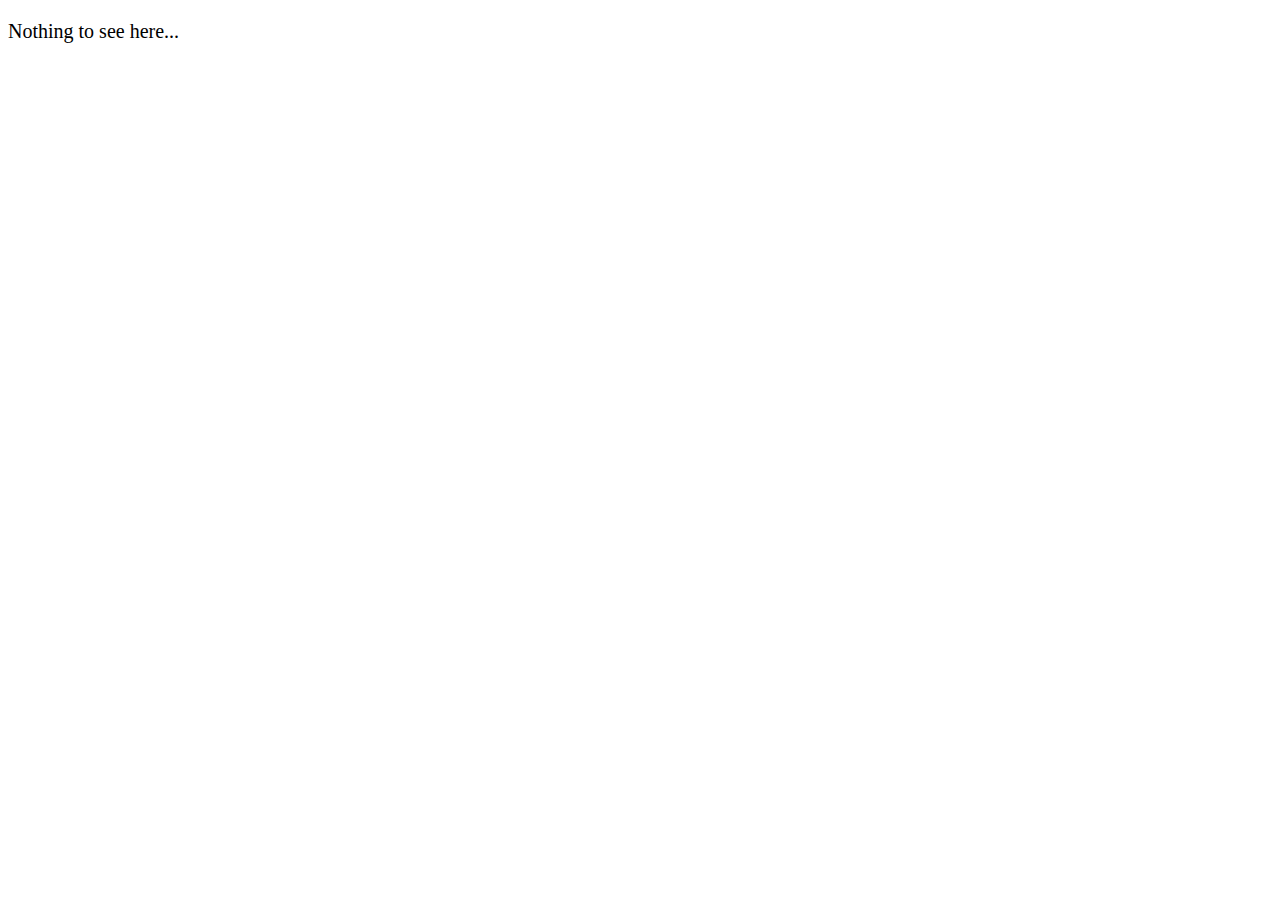
==== index.html @ adeacce1 "Extracted and upload your files yes yes" ====
<!DOCTYPE html>
<html lang="en">
<head>
  <meta charset="UTF-8">
  <meta http-equiv="X-UA-Compatible" content="IE=Edge">
  <meta name="viewport" content="width=device-width, initial-scale=1">

  <title>HTML</title>
  
  <!-- HTML -->
  

  <!-- Custom Styles -->
  <link rel="stylesheet" href="style.css">
</head>

<body>
  <p>Nothing to see here...</p>
  <!-- Project -->
  <script src="main.js"></script>
</body>
</html>
---- style.css ----
body {
    font-size: 15pt;
}
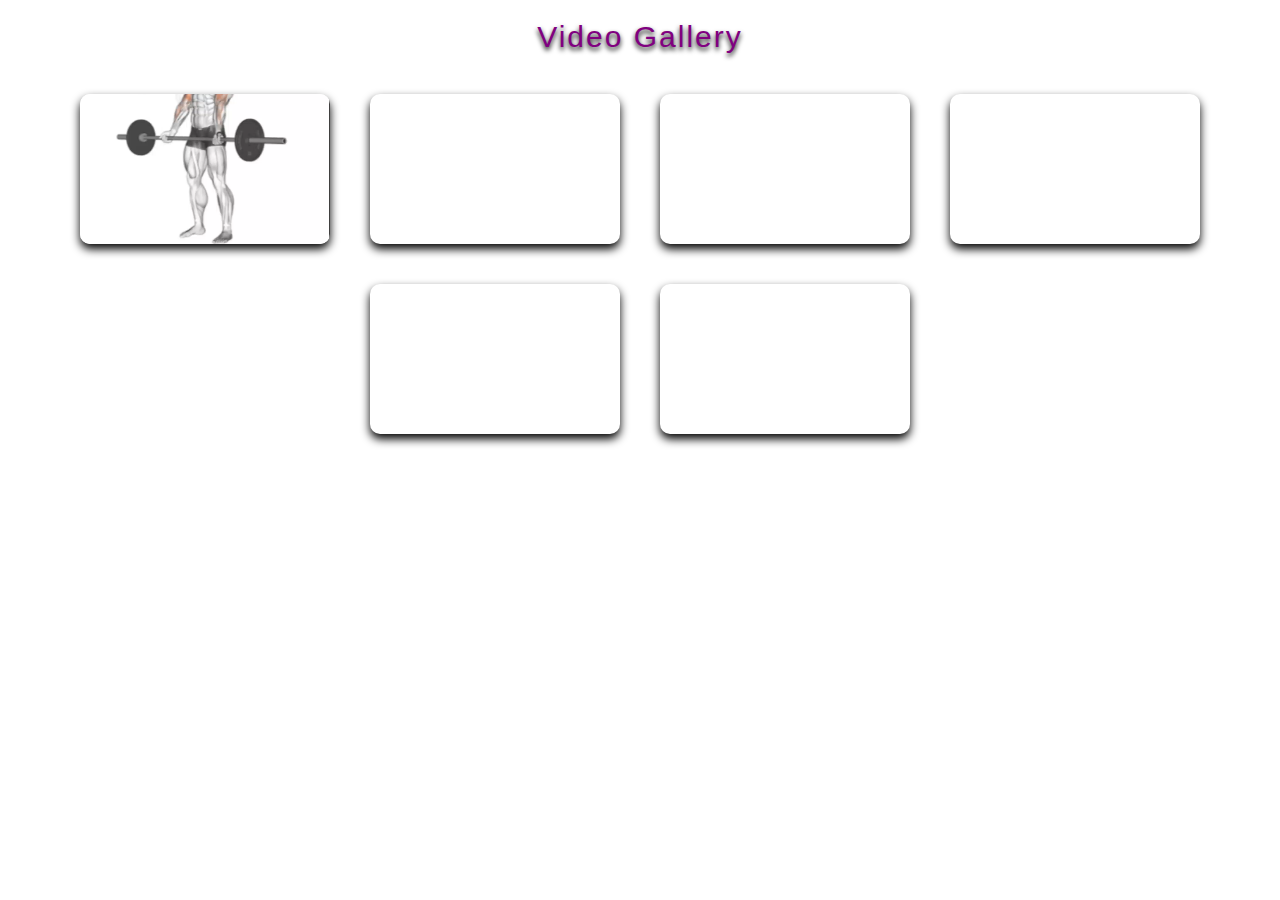
==== commit 094c393a: "Rename Gallery.html to index.html" ====
--- a/index.html
+++ b/index.html
@@ -4,19 +4,41 @@
   <meta charset="UTF-8">
   <meta http-equiv="X-UA-Compatible" content="IE=Edge">
   <meta name="viewport" content="width=device-width, initial-scale=1">
+  <link rel="stylesheet" href="Gallery.css">
 
   <title>HTML</title>
+</head>
+<body>
+  <div class="container">
+    
+  <div class="heading">Video Gallery</div>
   
-  <!-- HTML -->
-  
-
-  <!-- Custom Styles -->
-  <link rel="stylesheet" href="style.css">
-</head>
-
-<body>
-  <p>Nothing to see here...</p>
-  <!-- Project -->
-  <script src="main.js"></script>
+  <div class="video-container">
+    
+ <div class="video">
+   <video  src="/BarbellCurl.mp4" muted></video>
+ </div>
+ 
+  <div class="video">
+   <video src="" muted></video>
+ </div>
+ 
+  <div class="video">
+   <video src="" muted></video>
+ </div>
+ 
+  <div class="video">
+   <video src="" muted></video>
+ </div>
+ 
+  <div class="video">
+   <video src="" muted></video>
+ </div>
+ 
+  <div class="video">
+   <video src="" muted></video>
+ </div>
+ 
+ <script src="Gallery.js"></script>
 </body>
-</html>+</html>
--- a/Gallery.css
+++ b/Gallery.css
@@ -0,0 +1,68 @@
+:root{
+  --purple: purple;
+}
+
+
+* {
+    margin: 0;
+    padding: 0;
+    box-sizing: border-box;
+}
+html{
+  font-size: 62.5%;
+}
+
+.container .heading{
+  font-size: 3rem;
+  margin: 2rem 0;
+  text-transform: capitalize;
+  color: var(--purple);
+  font-family: Verdana, Geneva, Tahoma, sans-serif;
+  letter-spacing: .2rem;
+  text-align: center;
+  text-shadow: 0 .3rem .5rem black;
+}
+
+.video-container{
+  display: flex;
+  justify-content: center;
+  flex-wrap: wrap;
+}
+
+.video-container .video{
+  height: 15rem;
+  width: 25rem;
+  margin: 2rem;
+  box-shadow: 0 .5rem 1rem black;
+  overflow: hidden;
+  border-radius: 1rem;
+}
+
+.video-container .video video{
+  height: 100%;
+  width: 100%;
+  object-fit: cover;
+  outline: none;
+  border: none;
+  cursor: pointer;
+}
+
+.video-container .video video:hover{
+  transition: .2s linear;
+  transform: scale(1.3);
+}
+
+.video-container .video .active{
+  position: fixed;
+  top: 15%; left: 10%;
+  transform: translate(-50% -50%);
+  height: auto;
+  width: 80%;
+  box-shadow: 0 0 0 100vh black;
+  z-index: 1;
+}
+
+.video-container .video .active:hover{
+  transition:none;
+  transform: translate(-50% -50%) scale(1);
+}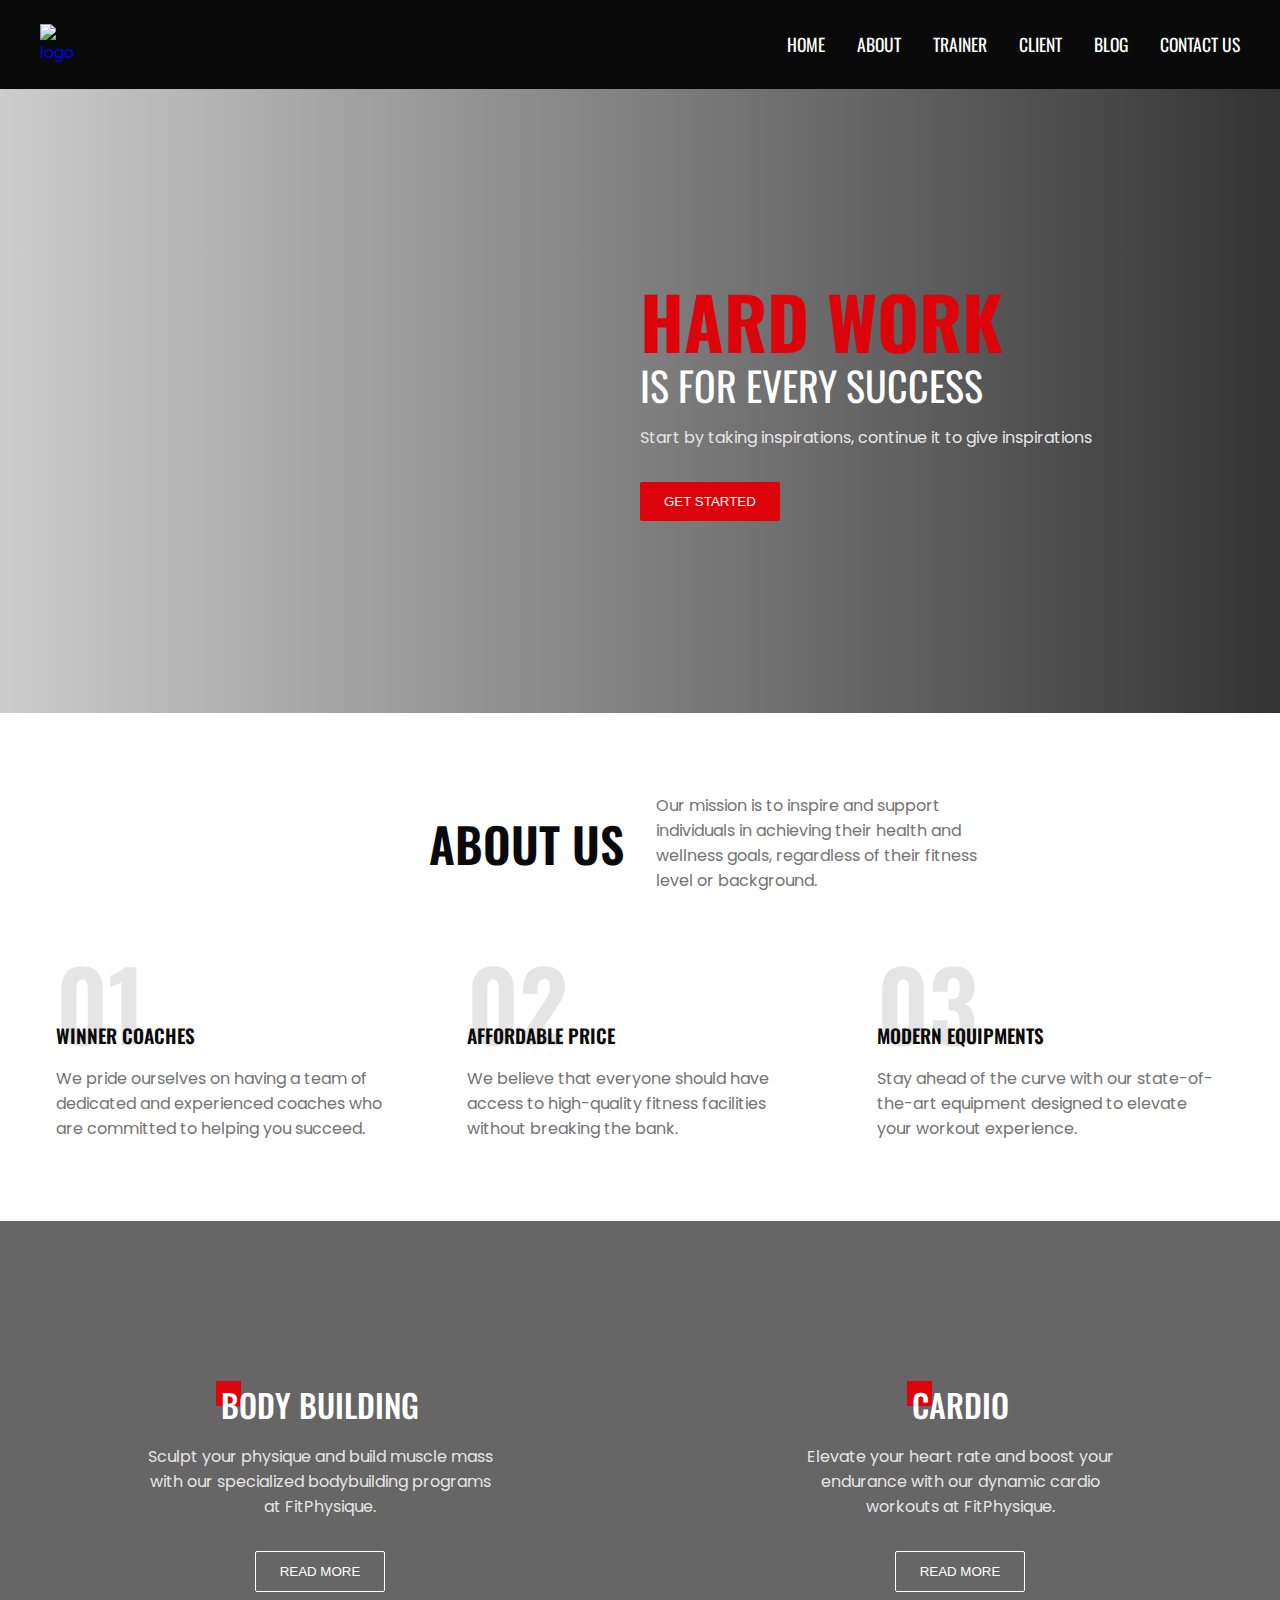
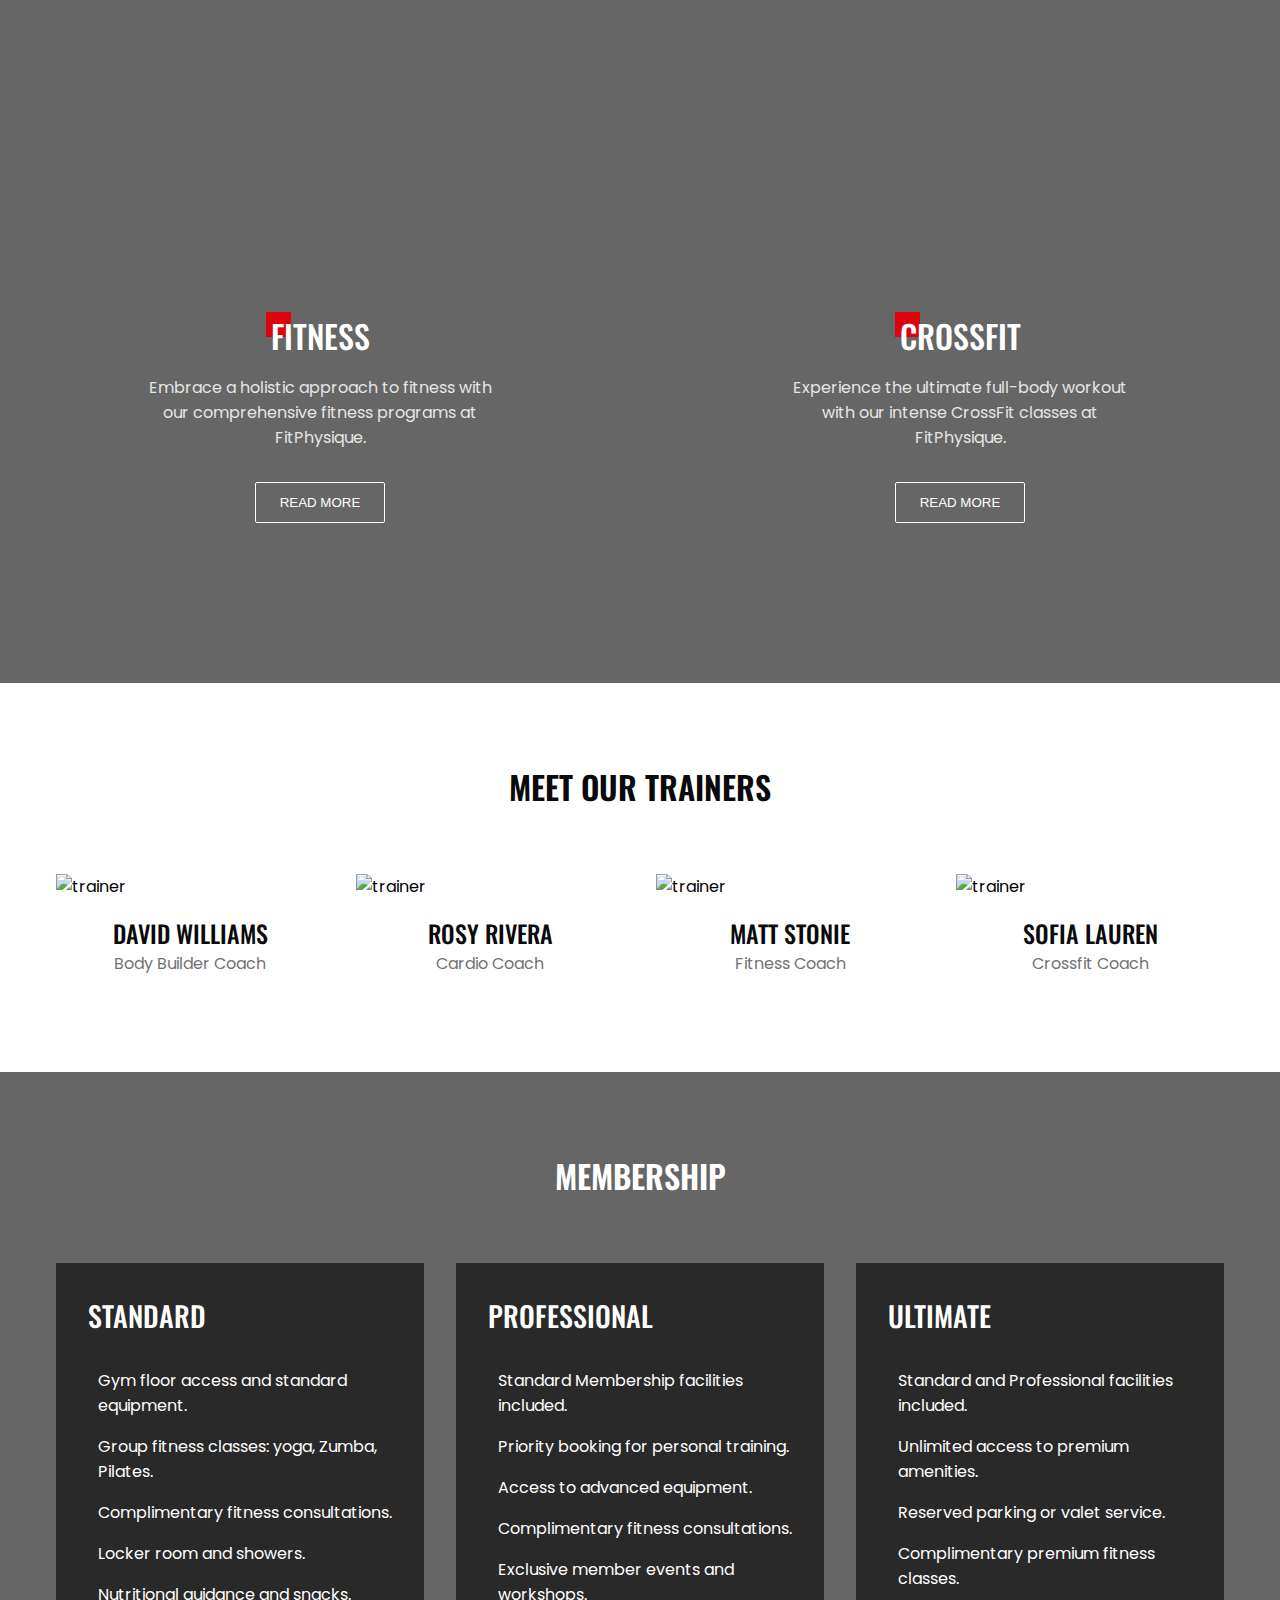
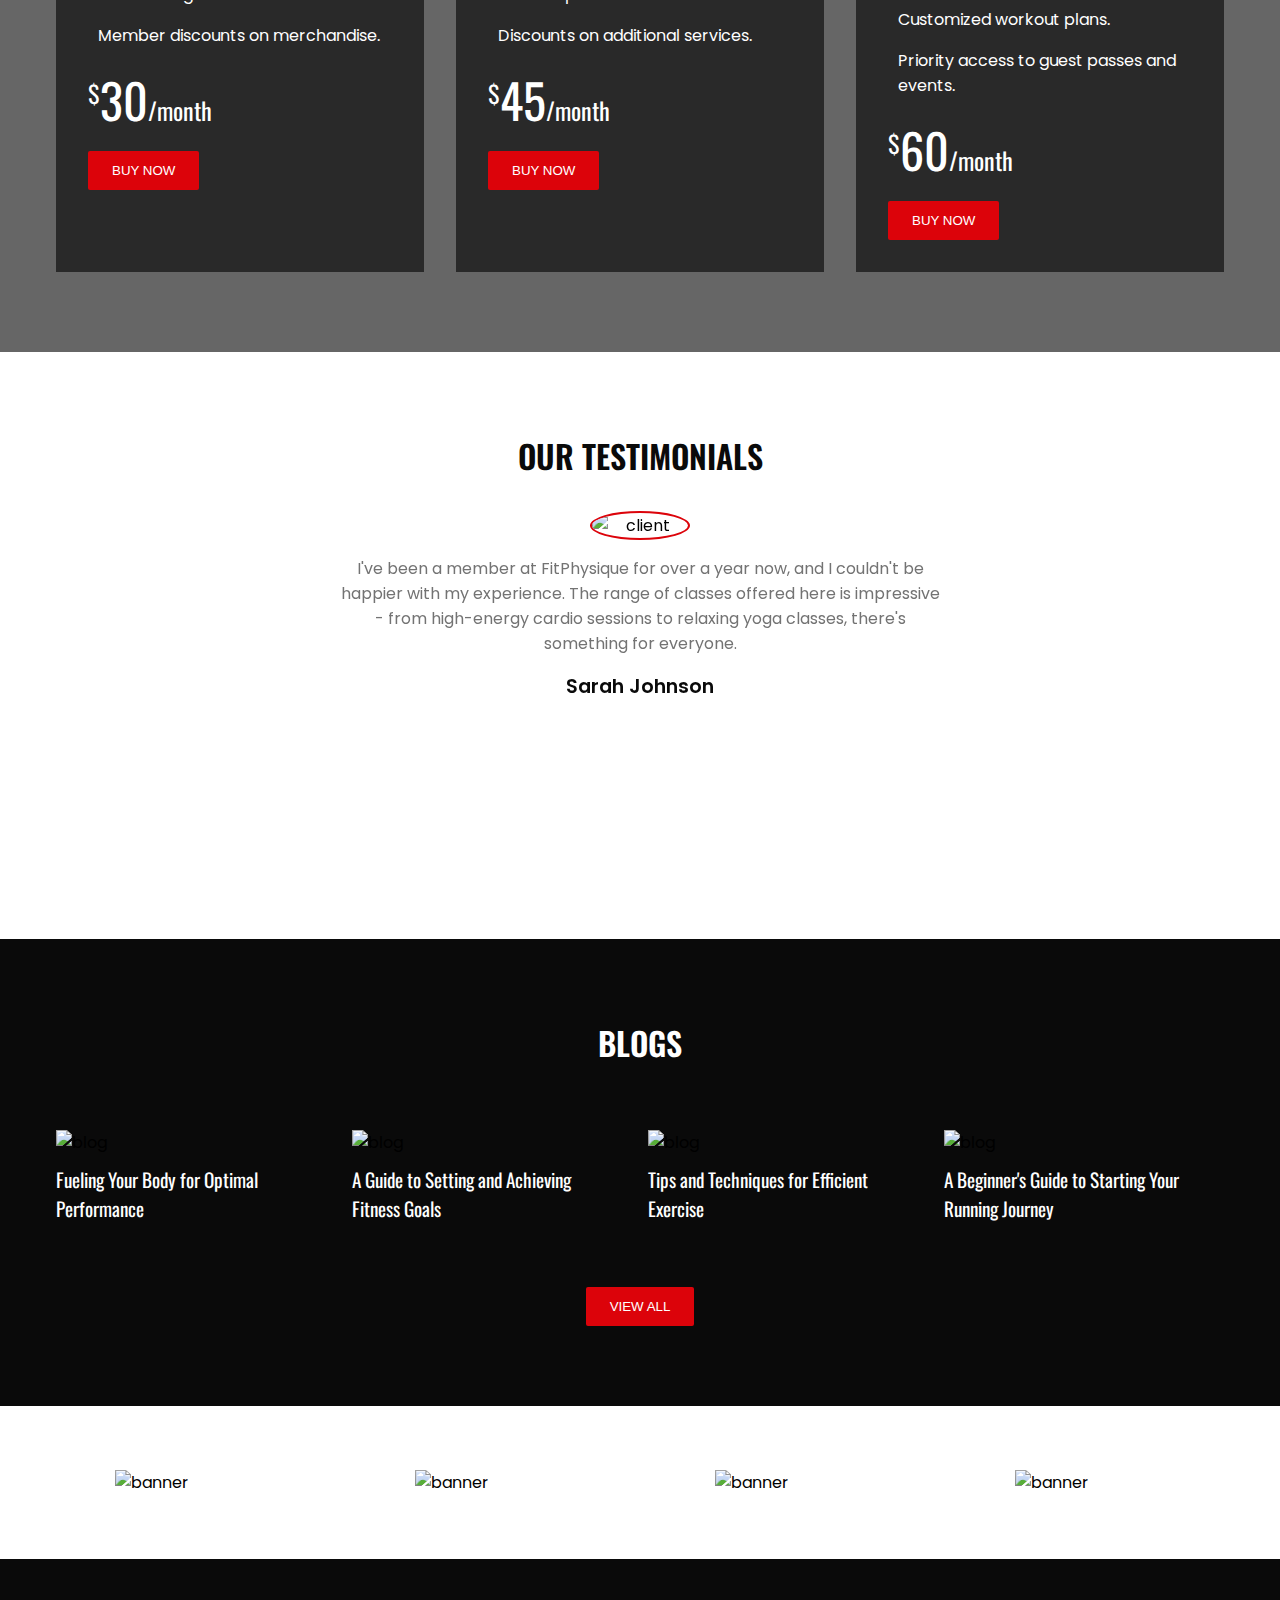
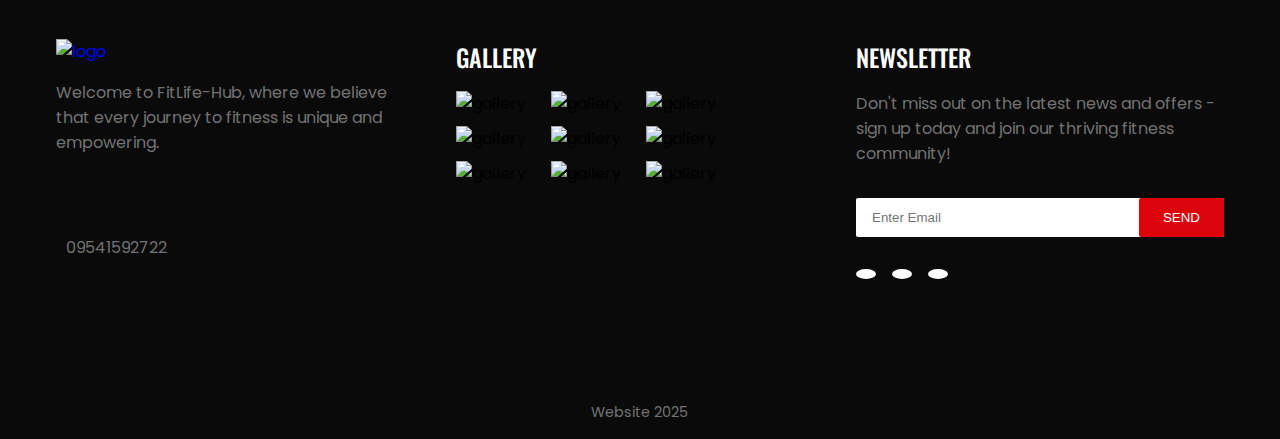
==== commit 6277a949: "Update and rename Website.html to index.html" ====
--- a/index.html
+++ b/index.html
@@ -1,44 +1,433 @@
-<!DOCTYPE html>
-<html lang="en">
-<head>
-  <meta charset="UTF-8">
-  <meta http-equiv="X-UA-Compatible" content="IE=Edge">
-  <meta name="viewport" content="width=device-width, initial-scale=1">
-  <link rel="stylesheet" href="Gallery.css">
-
-  <title>HTML</title>
-</head>
-<body>
-  <div class="container">
-    
-  <div class="heading">Video Gallery</div>
-  
-  <div class="video-container">
-    
- <div class="video">
-   <video  src="/BarbellCurl.mp4" muted></video>
- </div>
- 
-  <div class="video">
-   <video src="" muted></video>
- </div>
- 
-  <div class="video">
-   <video src="" muted></video>
- </div>
- 
-  <div class="video">
-   <video src="" muted></video>
- </div>
- 
-  <div class="video">
-   <video src="" muted></video>
- </div>
- 
-  <div class="video">
-   <video src="" muted></video>
- </div>
- 
- <script src="Gallery.js"></script>
-</body>
-</html>
+<!DOCTYPE html>
+
+<html lang="en">
+
+  <head>
+    <meta charset="UTF-8" />
+    <meta name="viewport" content="width=device-width, initial-scale=1.0" />
+    <link
+      href="Website.css"
+      rel="stylesheet"
+    />
+    <link
+      rel="stylesheet"
+      href="https://cdn.jsdelivr.net/npm/swiper@11/swiper-bundle.min.css"
+    />
+    <link rel="stylesheet" href="styles.css" />
+    <title>FitLife-Hub</title>
+  </head>
+  <body>
+    <nav>
+      <div class="nav__bar">
+        <div class="nav__header">
+          <div class="nav__logo">
+            <a href="#"><img src="assets/logo.png" alt="logo" /></a>
+          </div>
+          <div class="nav__menu__btn" id="menu-btn">
+            <i class="ri-menu-line"></i>
+          </div>
+        </div>
+        <ul class="nav__links" id="nav-links">
+          <li><a href="#home">HOME</a></li>
+          <li><a href="#about">ABOUT</a></li>
+          <li><a href="#trainer">TRAINER</a></li>
+          <li><a href="#client">CLIENT</a></li>
+          <li><a href="#blog">BLOG</a></li>
+          <li><a href="#contact">CONTACT US</a></li>
+        </ul>
+      </div>
+    </nav>
+
+    <header class="header" id="header">
+      <div class="section__container header__container">
+        <div class="header__content">
+          <h1>HARD WORK</h1>
+          <h2>IS FOR EVERY SUCCESS</h2>
+          <p>Start by taking inspirations, continue it to give inspirations</p>
+          <div class="header__btn">
+            <button class="btn btn__primary">GET STARTED</button>
+          </div>
+        </div>
+      </div>
+    </header>
+
+    <section class="section__container about__container" id="about">
+      <div class="about__header">
+        <h2 class="section__header">ABOUT US</h2>
+        <p class="section__description">
+          Our mission is to inspire and support individuals in achieving their
+          health and wellness goals, regardless of their fitness level or
+          background.
+        </p>
+      </div>
+      <div class="about__grid">
+        <div class="about__card">
+          <h4>WINNER COACHES</h4>
+          <p>
+            We pride ourselves on having a team of dedicated and experienced
+            coaches who are committed to helping you succeed.
+          </p>
+        </div>
+        <div class="about__card">
+          <h4>AFFORDABLE PRICE</h4>
+          <p>
+            We believe that everyone should have access to high-quality fitness
+            facilities without breaking the bank.
+          </p>
+        </div>
+        <div class="about__card">
+          <h4>MODERN EQUIPMENTS</h4>
+          <p>
+            Stay ahead of the curve with our state-of-the-art equipment designed
+            to elevate your workout experience.
+          </p>
+        </div>
+      </div>
+    </section>
+
+    <section class="session">
+      <div class="session__card">
+        <h4>BODY BUILDING</h4>
+        <p>
+          Sculpt your physique and build muscle mass with our specialized
+          bodybuilding programs at FitPhysique.
+        </p>
+        <button class="btn btn__secondary">
+          READ MORE <i class="ri-arrow-right-line"></i>
+        </button>
+      </div>
+      <div class="session__card">
+        <h4>CARDIO</h4>
+        <p>
+          Elevate your heart rate and boost your endurance with our dynamic
+          cardio workouts at FitPhysique.
+        </p>
+        <button class="btn btn__secondary">
+          READ MORE <i class="ri-arrow-right-line"></i>
+        </button>
+      </div>
+      <div class="session__card">
+        <h4>FITNESS</h4>
+        <p>
+          Embrace a holistic approach to fitness with our comprehensive fitness
+          programs at FitPhysique.
+        </p>
+        <button class="btn btn__secondary">
+          READ MORE <i class="ri-arrow-right-line"></i>
+        </button>
+      </div>
+      <div class="session__card">
+        <h4>CROSSFIT</h4>
+        <p>
+          Experience the ultimate full-body workout with our intense CrossFit
+          classes at FitPhysique.
+        </p>
+        <button class="btn btn__secondary">
+          READ MORE <i class="ri-arrow-right-line"></i>
+        </button>
+      </div>
+    </section>
+
+    <section class="section__container trainer__container" id="trainer">
+      <h2 class="section__header">MEET OUR TRAINERS</h2>
+      <div class="trainer__grid">
+        <div class="trainer__card">
+          <img src="assets/trainer-1.jpg" alt="trainer" />
+          <h4>DAVID WILLIAMS</h4>
+          <p>Body Builder Coach</p>
+          <div class="trainer__socials">
+            <a href="#"><i class="ri-facebook-fill"></i></a>
+            <a href="#"><i class="ri-twitter-fill"></i></a>
+            <a href="#"><i class="ri-youtube-fill"></i></a>
+          </div>
+        </div>
+        <div class="trainer__card">
+          <img src="assets/trainer-2.jpg" alt="trainer" />
+          <h4>ROSY RIVERA</h4>
+          <p>Cardio Coach</p>
+          <div class="trainer__socials">
+            <a href="#"><i class="ri-facebook-fill"></i></a>
+            <a href="#"><i class="ri-twitter-fill"></i></a>
+            <a href="#"><i class="ri-youtube-fill"></i></a>
+          </div>
+        </div>
+        <div class="trainer__card">
+          <img src="assets/trainer-3.jpg" alt="trainer" />
+          <h4>MATT STONIE</h4>
+          <p>Fitness Coach</p>
+          <div class="trainer__socials">
+            <a href="#"><i class="ri-facebook-fill"></i></a>
+            <a href="#"><i class="ri-twitter-fill"></i></a>
+            <a href="#"><i class="ri-youtube-fill"></i></a>
+          </div>
+        </div>
+        <div class="trainer__card">
+          <img src="assets/trainer-4.jpg" alt="trainer" />
+          <h4>SOFIA LAUREN</h4>
+          <p>Crossfit Coach</p>
+          <div class="trainer__socials">
+            <a href="#"><i class="ri-facebook-fill"></i></a>
+            <a href="#"><i class="ri-twitter-fill"></i></a>
+            <a href="#"><i class="ri-youtube-fill"></i></a>
+          </div>
+        </div>
+      </div>
+    </section>
+
+    <section class="membership">
+      <div class="section__container membership__container">
+        <h2 class="section__header">MEMBERSHIP</h2>
+        <div class="membership__grid">
+          <div class="membership__card">
+            <h4>STANDARD</h4>
+            <ul>
+              <li>
+                <span><i class="ri-check-line"></i></span>
+                Gym floor access and standard equipment.
+              </li>
+              <li>
+                <span><i class="ri-check-line"></i></span>
+                Group fitness classes: yoga, Zumba, Pilates.
+              </li>
+              <li>
+                <span><i class="ri-check-line"></i></span>
+                Complimentary fitness consultations.
+              </li>
+              <li>
+                <span><i class="ri-check-line"></i></span>
+                Locker room and showers.
+              </li>
+              <li>
+                <span><i class="ri-check-line"></i></span>
+                Nutritional guidance and snacks.
+              </li>
+              <li>
+                <span><i class="ri-check-line"></i></span>
+                Member discounts on merchandise.
+              </li>
+            </ul>
+            <h3><sup>$</sup>30<span>/month</span></h3>
+            <button class="btn btn__primary">BUY NOW</button>
+          </div>
+          <div class="membership__card">
+            <h4>PROFESSIONAL</h4>
+            <ul>
+              <li>
+                <span><i class="ri-check-line"></i></span>
+                Standard Membership facilities included.
+              </li>
+              <li>
+                <span><i class="ri-check-line"></i></span>
+                Priority booking for personal training.
+              </li>
+              <li>
+                <span><i class="ri-check-line"></i></span>
+                Access to advanced equipment.
+              </li>
+              <li>
+                <span><i class="ri-check-line"></i></span>
+                Complimentary fitness consultations.
+              </li>
+              <li>
+                <span><i class="ri-check-line"></i></span>
+                Exclusive member events and workshops.
+              </li>
+              <li>
+                <span><i class="ri-check-line"></i></span>
+                Discounts on additional services.
+              </li>
+            </ul>
+            <h3><sup>$</sup>45<span>/month</span></h3>
+            <button class="btn btn__primary">BUY NOW</button>
+          </div>
+          <div class="membership__card">
+            <h4>ULTIMATE</h4>
+            <ul>
+              <li>
+                <span><i class="ri-check-line"></i></span>
+                Standard and Professional facilities included.
+              </li>
+              <li>
+                <span><i class="ri-check-line"></i></span>
+                Unlimited access to premium amenities.
+              </li>
+              <li>
+                <span><i class="ri-check-line"></i></span>
+                Reserved parking or valet service.
+              </li>
+              <li>
+                <span><i class="ri-check-line"></i></span>
+                Complimentary premium fitness classes.
+              </li>
+              <li>
+                <span><i class="ri-check-line"></i></span>
+                Customized workout plans.
+              </li>
+              <li>
+                <span><i class="ri-check-line"></i></span>
+                Priority access to guest passes and events.
+              </li>
+            </ul>
+            <h3><sup>$</sup>60<span>/month</span></h3>
+            <button class="btn btn__primary">BUY NOW</button>
+          </div>
+        </div>
+      </div>
+    </section>
+    <section class="section__container client__container" id="client">
+      <h2 class="section__header">OUR TESTIMONIALS</h2>
+      <!-- Slider main container -->
+      <div class="swiper">
+        <!-- Additional required wrapper -->
+        <div class="swiper-wrapper">
+          <!-- Slides -->
+          <div class="swiper-slide">
+            <div class="client__card">
+              <img src="assets/client-1.jpg" alt="client" />
+              <div><i class="ri-double-quotes-r"></i></div>
+              <p>
+                I've been a member at FitPhysique for over a year now, and I
+                couldn't be happier with my experience. The range of classes
+                offered here is impressive - from high-energy cardio sessions to
+                relaxing yoga classes, there's something for everyone.
+              </p>
+              <h4>Sarah Johnson</h4>
+            </div>
+          </div>
+          <div class="swiper-slide">
+            <div class="client__card">
+              <img src="assets/client-2.jpg" alt="client" />
+              <div><i class="ri-double-quotes-r"></i></div>
+              <p>
+                The classes are always well-planned and engaging, and the
+                instructors do an excellent job of keeping us motivated
+                throughout. I'm so grateful to have found such a supportive and
+                inclusive gym.
+              </p>
+              <h4>Michael Wong</h4>
+            </div>
+          </div>
+          <div class="swiper-slide">
+            <div class="client__card">
+              <img src="/marco.jpeg" alt="client" />
+              <div><i class="ri-double-quotes-r"></i></div>
+              <p>
+                I've tried many gyms coaching in the past, but none of them compare to
+                Fitlife-Hub. From the moment I search this website, I felt
+                welcomed and supported by fellow members alike.
+              </p>
+              <h4>Marco Luis</h4>
+            </div>
+          </div>
+        </div>
+        <!-- If we need pagination -->
+        <div class="swiper-pagination"></div>
+      </div>
+    </section>
+
+    <section class="blog" id="blog">
+      <div class="section__container blog__container">
+        <h2 class="section__header">BLOGS</h2>
+        <div class="blog__grid">
+          <div class="blog__card">
+            <img src="assets/blog-1.jpg" alt="blog" />
+            <h4>Fueling Your Body for Optimal Performance</h4>
+          </div>
+          <div class="blog__card">
+            <img src="assets/blog-2.jpg" alt="blog" />
+            <h4>A Guide to Setting and Achieving Fitness Goals</h4>
+          </div>
+          <div class="blog__card">
+            <img src="assets/blog-3.jpg" alt="blog" />
+            <h4>Tips and Techniques for Efficient Exercise</h4>
+          </div>
+          <div class="blog__card">
+            <img src="assets/blog-4.jpg" alt="blog" />
+            <h4>A Beginner's Guide to Starting Your Running Journey</h4>
+          </div>
+        </div>
+        <div class="blog__btn">
+          <button class="btn btn__primary">VIEW ALL</button>
+        </div>
+      </div>
+    </section>
+
+    <section class="section__container logo__banner">
+      <img src="assets/banner-1.png" alt="banner" />
+      <img src="assets/banner-2.png" alt="banner" />
+      <img src="assets/banner-3.png" alt="banner" />
+      <img src="assets/banner-4.png" alt="banner" />
+    </section>
+
+    <footer class="footer" id="contact">
+      <div class="section__container footer__container">
+        <div class="footer__col">
+          <div class="footer__logo">
+            <a href="#"><img src="assets/logo.png" alt="logo" /></a>
+          </div>
+          <p>
+            Welcome to FitLife-Hub, where we believe that every journey to
+            fitness is unique and empowering.
+          </p>
+          <ul class="footer__links">
+            <li>
+              <a href="#">
+                <span><i class="ri-map-pin-2-fill"></i></span>
+                <br />
+              </a>
+            </li>
+            <li>
+              <a href="#">
+                <span><i class="ri-phone-fill"></i></span>
+                09541592722
+              </a>
+            </li>
+            <li>
+              <a href="#">
+                <span><i class="ri-mail-fill"></i></span>
+                
+              </a>
+            </li>
+          </ul>
+        </div>
+        <div class="footer__col">
+          <h4>GALLERY</h4>
+          <div class="gallery__grid">
+            <img src="assets/gallery-1.jpg" alt="gallery" />
+            <img src="assets/gallery-2.jpg" alt="gallery" />
+            <img src="assets/gallery-3.jpg" alt="gallery" />
+            <img src="assets/gallery-4.jpg" alt="gallery" />
+            <img src="assets/gallery-5.jpg" alt="gallery" />
+            <img src="assets/gallery-6.jpg" alt="gallery" />
+            <img src="assets/gallery-7.jpg" alt="gallery" />
+            <img src="assets/gallery-8.jpg" alt="gallery" />
+            <img src="assets/gallery-9.jpg" alt="gallery" />
+          </div>
+        </div>
+        <div class="footer__col">
+          <h4>NEWSLETTER</h4>
+          <p>
+            Don't miss out on the latest news and offers - sign up today and
+            join our thriving fitness community!
+          </p>
+          <form action="/">
+            <input type="text" placeholder="Enter Email" />
+            <button class="btn btn__primary">SEND</button>
+          </form>
+          <div class="footer__socials">
+            <a href="#"><i class="ri-facebook-fill"></i></a>
+            <a href="#"><i class="ri-twitter-fill"></i></a>
+            <a href="#"><i class="ri-youtube-fill"></i></a>
+          </div>
+        </div>
+      </div>
+      <div class="footer__bar">
+        Website 2025
+      </div>
+    </footer>
+
+    <script src="https://unpkg.com/scrollreveal"></script>
+    <script src="https://cdn.jsdelivr.net/npm/swiper@11/swiper-bundle.min.js"></script>
+    <script src="Website.js"></script>
+  </body>
+</html>
--- a/Website.css
+++ b/Website.css
@@ -0,0 +1,754 @@
+@import url("https://fonts.googleapis.com/css2?family=Oswald:wght@400;500;600;700&family=Poppins:wght@400;500;600;700&display=swap");
+
+
+
+:root {
+  --primary-color: #dc030a;
+  --primary-color-dark: rgb(135, 6, 12);
+  --text-dark: #0a0a0a;
+  --text-light: #737373;
+  --extra-light: #e5e5e5;
+  --white: #ffffff;
+  --max-width: 1200px;
+  --header-font: "Oswald", sans-serif;
+}
+
+* {
+  padding: 0;
+  margin: 0;
+  box-sizing: border-box;
+}
+
+.section__container {
+  max-width: var(--max-width);
+  margin: auto;
+  padding: 5rem 1rem;
+}
+
+.section__header {
+  font-size: 2rem;
+  font-weight: 600;
+  font-family: var(--header-font);
+  color: var(--text-dark);
+  text-align: center;
+}
+
+.section__description {
+  color: var(--text-light);
+}
+
+.btn {
+  padding: 0.75rem 1.5rem;
+  outline: none;
+  border: none;
+  color: var(--white);
+  border-radius: 2px;
+  transition: 0.3s;
+  cursor: pointer;
+}
+
+.btn__primary {
+  background-color: var(--primary-color);
+}
+
+.btn__primary:hover {
+  background-color: var(--primary-color-dark);
+}
+
+.btn__secondary {
+  background-color: transparent;
+  border: 1px solid var(--white);
+}
+
+.btn__secondary:hover {
+  background-color: var(--primary-color);
+  border-color: var(--primary-color);
+}
+
+img {
+  display: flex;
+  width: 100%;
+}
+
+a {
+  text-decoration: none;
+  transition: 0.3s;
+}
+
+html,
+body {
+  scroll-behavior: smooth;
+}
+
+body {
+  font-family: "Poppins", sans-serif;
+}
+
+nav {
+  background-color: var(--text-dark);
+  position: fixed;
+  width: 100%;
+  z-index: 9;
+}
+
+.nav__bar {
+  width: 100%;
+  max-width: var(--max-width);
+  margin-inline: auto;
+}
+
+.nav__header {
+  padding: 1rem;
+  display: flex;
+  align-items: center;
+  justify-content: space-between;
+  background-color: var(--text-dark);
+}
+
+.nav__logo img {
+  max-width: 90px;
+}
+
+.nav__menu__btn {
+  font-size: 1.5rem;
+  color: var(--white);
+  cursor: pointer;
+}
+
+.nav__links {
+  position: absolute;
+  top: 68px;
+  left: 0;
+  width: 100%;
+  padding: 2rem;
+  list-style: none;
+  display: flex;
+  align-items: center;
+  justify-content: center;
+  flex-direction: column;
+  gap: 2rem;
+  background-color: var(--text-dark);
+  transition: 0.5s;
+  z-index: -1;
+  transform: translateY(-100%);
+}
+
+.nav__links.open {
+  transform: translateY(0);
+}
+
+.nav__links a {
+  font-size: 1.1rem;
+  font-family: var(--header-font);
+  white-space: nowrap;
+  color: var(--white);
+  transition: 0.3s;
+}
+
+.nav__links a:hover {
+  color: var(--primary-color);
+}
+
+.header {
+  background-image: linear-gradient(
+      to right,
+      rgba(0, 0, 0, 0.2),
+      rgba(0, 0, 0, 0.8)
+    ),
+    url("assets/header.jpg");
+  background-size: cover;
+  background-position: center center;
+  background-repeat: no-repeat;
+}
+
+.header__container {
+  padding-block: 10rem;
+  display: grid;
+}
+
+.header__content h1 {
+  font-size: 4.5rem;
+  font-weight: 700;
+  font-family: var(--header-font);
+  line-height: 5rem;
+  color: var(--primary-color);
+}
+
+.header__content h2 {
+  margin-bottom: 1rem;
+  font-size: 2.5rem;
+  font-weight: 400;
+  font-family: var(--header-font);
+  line-height: 3rem;
+  color: var(--white);
+}
+
+.header__content p {
+  margin-bottom: 2rem;
+  color: var(--extra-light);
+}
+
+.about__header {
+  text-align: center;
+  display: grid;
+  gap: 1rem;
+}
+
+.about__header .section__header {
+  font-size: 3rem;
+}
+
+.about__header .section__description {
+  max-width: 350px;
+  margin-inline: auto;
+}
+
+.about__grid {
+  margin-top: 4rem;
+  display: grid;
+  gap: 4rem;
+}
+
+.about__card h4 {
+  position: relative;
+  isolation: isolate;
+  margin-bottom: 1rem;
+  padding-top: 4rem;
+  font-size: 1.2rem;
+  font-weight: 600;
+  font-family: var(--header-font);
+  color: var(--text-dark);
+}
+
+.about__card h4::before {
+  position: absolute;
+  bottom: 0;
+  left: 0;
+  font-size: 6rem;
+  line-height: 6rem;
+  color: var(--text-dark);
+  opacity: 0.1;
+  z-index: -1;
+}
+
+.about__card:nth-child(1) h4::before {
+  content: "01";
+}
+
+.about__card:nth-child(2) h4::before {
+  content: "02";
+}
+
+.about__card:nth-child(3) h4::before {
+  content: "03";
+}
+
+.about__card p {
+  color: var(--text-light);
+}
+
+.session {
+  display: grid;
+}
+
+.session__card {
+  padding: 5rem 2rem;
+  text-align: center;
+  background-size: cover;
+  background-position: center center;
+  background-repeat: no-repeat;
+}
+
+.session__card:nth-child(1) {
+  background-image: linear-gradient(rgba(0, 0, 0, 0.6), rgba(0, 0, 0, 0.6)),
+    url("assets/session-1.jpg");
+}
+
+.session__card:nth-child(2) {
+  background-image: linear-gradient(rgba(0, 0, 0, 0.6), rgba(0, 0, 0, 0.6)),
+    url("assets/session-2.jpg");
+}
+
+.session__card:nth-child(3) {
+  background-image: linear-gradient(rgba(0, 0, 0, 0.6), rgba(0, 0, 0, 0.6)),
+    url("assets/session-3.jpg");
+}
+
+.session__card:nth-child(4) {
+  background-image: linear-gradient(rgba(0, 0, 0, 0.6), rgba(0, 0, 0, 0.6)),
+    url("assets/session-4.jpg");
+}
+
+.session__card h4 {
+  position: relative;
+  isolation: isolate;
+  max-width: fit-content;
+  margin-inline: auto;
+  margin-bottom: 1rem;
+  font-size: 2rem;
+  font-weight: 500;
+  font-family: var(--header-font);
+  color: var(--white);
+}
+
+.session__card h4::before {
+  position: absolute;
+  content: "";
+  top: 0;
+  left: -5px;
+  height: 25px;
+  aspect-ratio: 1;
+  background-color: var(--primary-color);
+  z-index: -1;
+}
+
+.session__card p {
+  max-width: 350px;
+  margin-inline: auto;
+  margin-bottom: 2rem;
+  color: var(--extra-light);
+}
+
+.trainer__grid {
+  margin-top: 4rem;
+  display: grid;
+  gap: 1rem;
+}
+
+.trainer__card img {
+  margin-bottom: 1rem;
+}
+
+.trainer__card h4 {
+  font-size: 1.5rem;
+  font-weight: 500;
+  font-family: var(--header-font);
+  color: var(--text-dark);
+  text-align: center;
+}
+
+.trainer__card p {
+  margin-bottom: 1rem;
+  color: var(--text-light);
+  text-align: center;
+}
+
+.trainer__socials {
+  display: flex;
+  align-items: center;
+  justify-content: center;
+  gap: 1rem;
+}
+
+.trainer__socials a {
+  font-size: 1.25rem;
+  color: var(--text-light);
+}
+
+.trainer__socials a:hover {
+  color: var(--primary-color);
+}
+
+.membership {
+  background-image: linear-gradient(rgba(0, 0, 0, 0.6), rgba(0, 0, 0, 0.6)),
+    url("assets/membership.jpg");
+  background-size: cover;
+  background-position: center center;
+  background-repeat: no-repeat;
+}
+
+.membership__container .section__header {
+  color: var(--white);
+}
+
+.membership__grid {
+  margin-top: 4rem;
+  display: grid;
+  gap: 1rem;
+}
+
+.membership__card {
+  padding: 1rem;
+  background-color: rgba(0, 0, 0, 0.6);
+  transition: 0.3s;
+}
+
+.membership__card:hover {
+  background-color: var(--primary-color);
+}
+
+.membership__card h4 {
+  margin-bottom: 2rem;
+  font-size: 1.75rem;
+  font-weight: 500;
+  font-family: var(--header-font);
+  color: var(--white);
+}
+
+.membership__card ul {
+  margin-bottom: 1rem;
+  list-style: none;
+  display: grid;
+  gap: 1rem;
+}
+
+.membership__card li {
+  display: flex;
+  gap: 10px;
+  color: var(--white);
+}
+
+.membership__card li span {
+  font-size: 1.2rem;
+  font-weight: 600;
+  color: var(--primary-color);
+  transition: 0.3s;
+}
+
+.membership__card:hover li span {
+  color: var(--white);
+}
+
+.membership__card h3 {
+  margin-bottom: 1rem;
+  font-size: 3rem;
+  font-weight: 400;
+  font-family: var(--header-font);
+  color: var(--white);
+}
+
+.membership__card h3 :is(sup, span) {
+  font-size: 1.5rem;
+  font-weight: 400;
+}
+
+.membership__card:hover .btn {
+  background-color: var(--text-dark);
+}
+
+.swiper {
+  margin-top: 2rem;
+  padding-bottom: 3rem;
+  width: 100%;
+}
+
+.client__card {
+  max-width: 600px;
+  margin-inline: auto;
+  text-align: center;
+}
+
+.client__card img {
+  max-width: 100px;
+  margin-inline: auto;
+  margin-bottom: 1rem;
+  border: 2px solid var(--primary-color);
+  border-radius: 100%;
+}
+
+.client__card > div {
+  font-size: 2rem;
+  line-height: 2rem;
+  color: var(--text-light);
+  opacity: 0.5;
+}
+
+.client__card p {
+  margin-bottom: 1rem;
+  color: var(--text-light);
+}
+
+.client__card h4 {
+  font-size: 1.2rem;
+  font-weight: 600;
+  color: var(--text-dark);
+}
+
+.swiper-pagination-bullet {
+  height: 12px;
+  width: 12px;
+}
+
+.swiper-pagination-bullet-active {
+  background-color: var(--primary-color);
+}
+
+.blog {
+  background-color: var(--text-dark);
+}
+
+.blog__container .section__header {
+  color: var(--white);
+}
+
+.blog__grid {
+  margin-top: 4rem;
+  display: grid;
+  gap: 1rem;
+}
+
+.blog__card img {
+  margin-bottom: 10px;
+}
+
+.blog__card h4 {
+  max-width: calc(100% - 1rem);
+  font-size: 1.2rem;
+  font-weight: 400;
+  font-family: var(--header-font);
+  color: var(--white);
+  transition: 0.3s;
+}
+
+.blog__card:hover h4 {
+  color: var(--primary-color);
+}
+
+.blog__btn {
+  margin-top: 4rem;
+  text-align: center;
+}
+
+.logo__banner {
+  padding-block: 4rem;
+  display: grid;
+  grid-template-columns: repeat(2, 1fr);
+  gap: 2rem;
+}
+
+.logo__banner img {
+  max-width: 150px;
+  margin-inline: auto;
+}
+
+.footer {
+  background-color: var(--text-dark);
+}
+
+.footer__container {
+  display: grid;
+  gap: 4rem 2rem;
+}
+
+.footer__logo img {
+  margin-bottom: 1rem;
+  max-width: 120px;
+}
+
+.footer__col p {
+  margin-bottom: 2rem;
+  color: var(--text-light);
+}
+
+.footer__links {
+  list-style: none;
+  display: grid;
+  gap: 1rem;
+}
+
+.footer__links a {
+  color: var(--text-light);
+}
+
+.footer__links a:hover {
+  color: var(--white);
+}
+
+.footer__links a span {
+  margin-right: 10px;
+  font-size: 1.2rem;
+  color: var(--primary-color);
+}
+
+.footer__col h4 {
+  margin-bottom: 1rem;
+  font-size: 1.5rem;
+  font-weight: 500;
+  font-family: var(--header-font);
+  color: var(--white);
+}
+
+.gallery__grid {
+  max-width: 275px;
+  display: grid;
+  grid-template-columns: repeat(3, 1fr);
+  gap: 10px;
+}
+
+.footer__col form {
+  margin-bottom: 2rem;
+  width: 100%;
+  max-width: 400px;
+  display: flex;
+  align-items: center;
+  justify-content: center;
+  background-color: var(--white);
+  border-radius: 2px;
+}
+
+.footer__col input {
+  width: 100%;
+  padding-inline: 1rem;
+  outline: none;
+  border: none;
+  color: var(--text-dark);
+}
+
+.footer__socials {
+  display: flex;
+  align-items: center;
+  gap: 1rem;
+}
+
+.footer__socials a {
+  padding: 5px 10px;
+  font-size: 1.25rem;
+  color: var(--primary-color);
+  background-color: var(--white);
+  border-radius: 100%;
+}
+
+.footer__socials a:hover {
+  color: var(--white);
+  background-color: var(--primary-color);
+}
+
+.footer__bar {
+  padding: 1rem;
+  font-size: 0.9rem;
+  color: var(--text-light);
+  text-align: center;
+}
+
+@media (width > 540px) {
+  .about__grid {
+    grid-template-columns: repeat(2, 1fr);
+  }
+
+  .session__card {
+    padding: 7rem 2rem;
+  }
+
+  .trainer__grid {
+    grid-template-columns: repeat(2, 1fr);
+  }
+
+  .membership__grid {
+    grid-template-columns: repeat(2, 1fr);
+  }
+
+  .blog__grid {
+    grid-template-columns: repeat(2, 1fr);
+  }
+
+  .footer__container {
+    grid-template-columns: repeat(2, 1fr);
+  }
+}
+
+@media (width > 768px) {
+  nav {
+    position: static;
+    padding: 1.5rem 1rem;
+  }
+
+  .nav__bar {
+    display: flex;
+    align-items: center;
+    justify-content: space-between;
+    gap: 2rem;
+  }
+
+  .nav__header {
+    padding: 0;
+    background-color: transparent;
+  }
+
+  .nav__logo img {
+    max-width: 120px;
+  }
+
+  .nav__menu__btn {
+    display: none;
+  }
+
+  .nav__links {
+    position: static;
+    padding: 0;
+    flex-direction: row;
+    justify-content: flex-end;
+    background-color: transparent;
+    transform: none;
+    z-index: 1;
+  }
+
+  .header__container {
+    padding-block: 12rem;
+    grid-template-columns: repeat(2, 1fr);
+  }
+
+  .header__content {
+    grid-column: 2/3;
+  }
+
+  .about__header {
+    grid-template-columns: repeat(2, 1fr);
+    gap: 2rem;
+    align-items: center;
+  }
+
+  .about__header .section__header {
+    text-align: right;
+  }
+
+  .about__header .section__description {
+    text-align: left;
+    margin-inline-start: unset;
+  }
+
+  .about__grid {
+    grid-template-columns: repeat(3, 1fr);
+  }
+
+  .session {
+    grid-template-columns: repeat(2, 1fr);
+  }
+
+  .session__card {
+    padding: 10rem 2rem;
+  }
+
+  .trainer__grid {
+    grid-template-columns: repeat(4, 1fr);
+  }
+
+  .membership__grid {
+    grid-template-columns: repeat(3, 1fr);
+  }
+
+  .blog__grid {
+    grid-template-columns: repeat(4, 1fr);
+  }
+
+  .logo__banner {
+    grid-template-columns: repeat(4, 1fr);
+  }
+
+  .footer__container {
+    grid-template-columns: repeat(3, 1fr);
+  }
+}
+
+@media (width > 1024px) {
+  .trainer__grid {
+    gap: 2rem;
+  }
+
+  .membership__grid {
+    gap: 2rem;
+  }
+
+  .membership__card {
+    padding: 2rem;
+  }
+}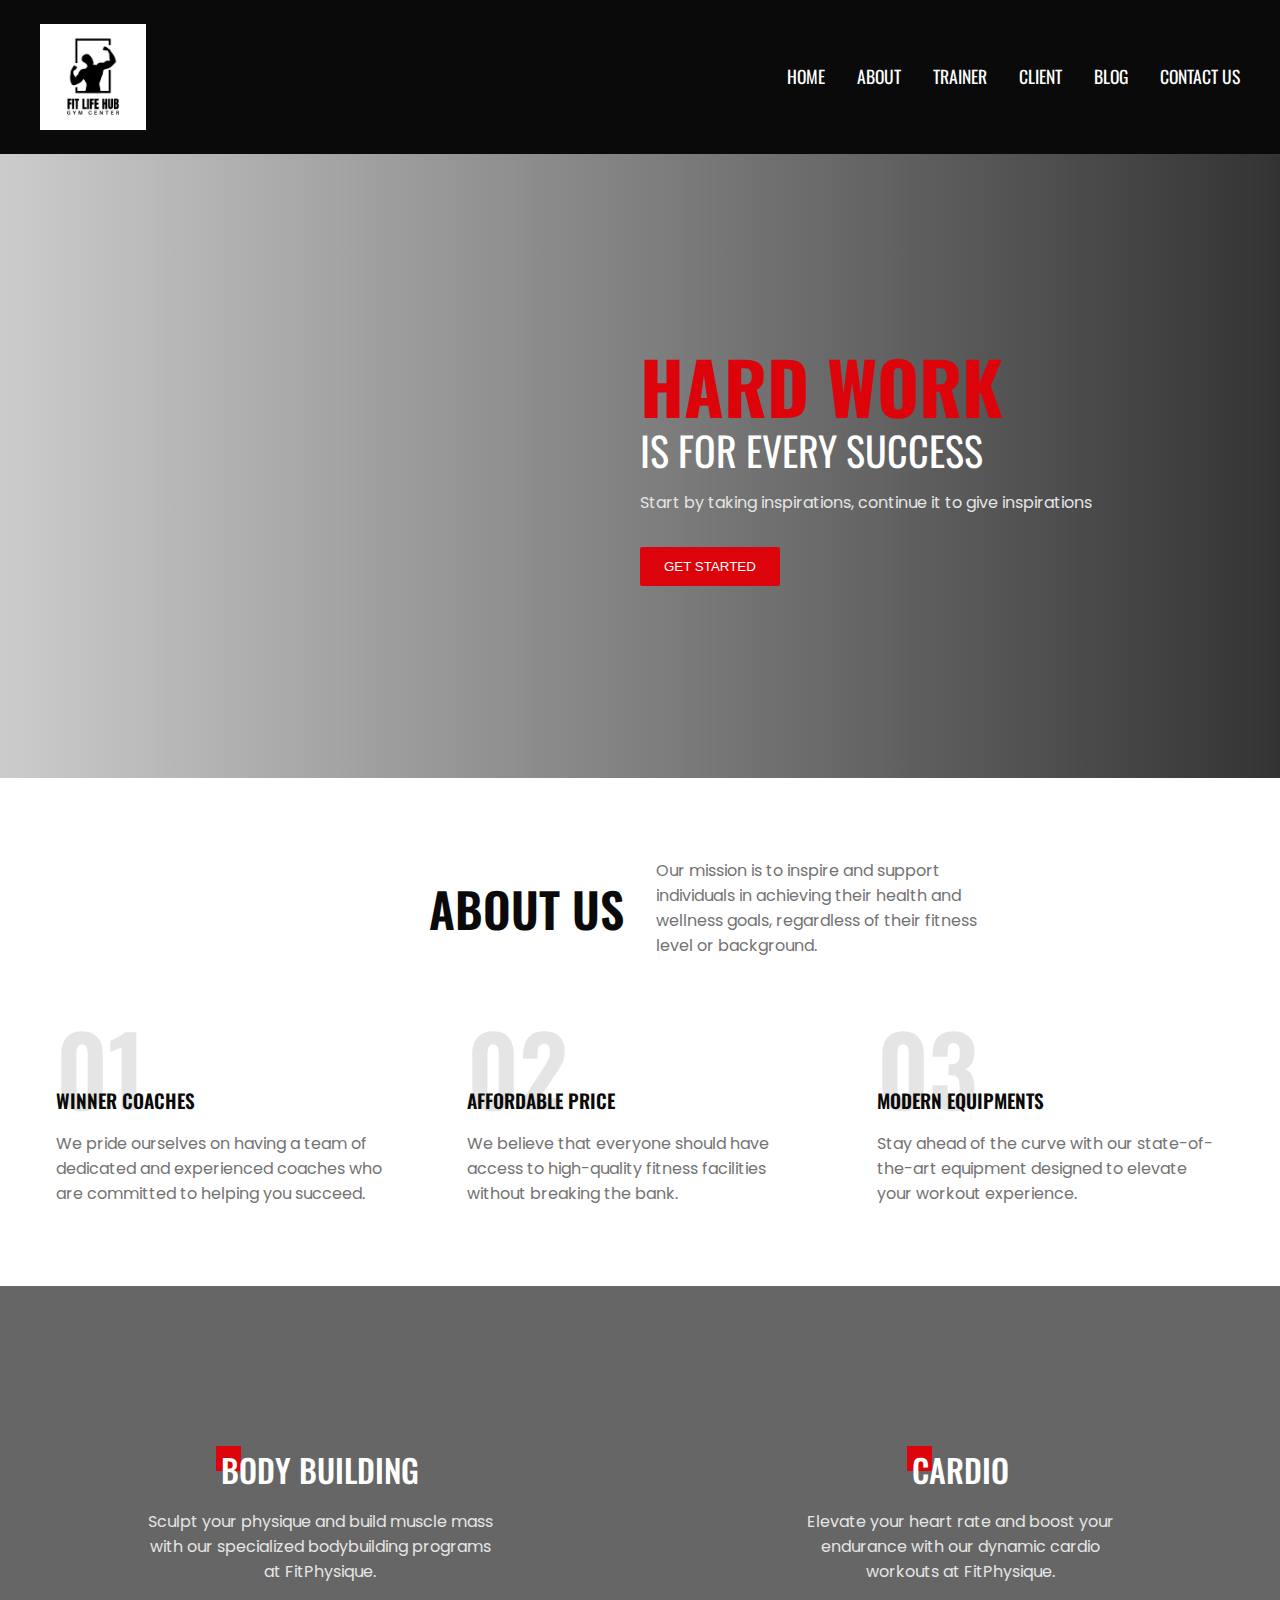
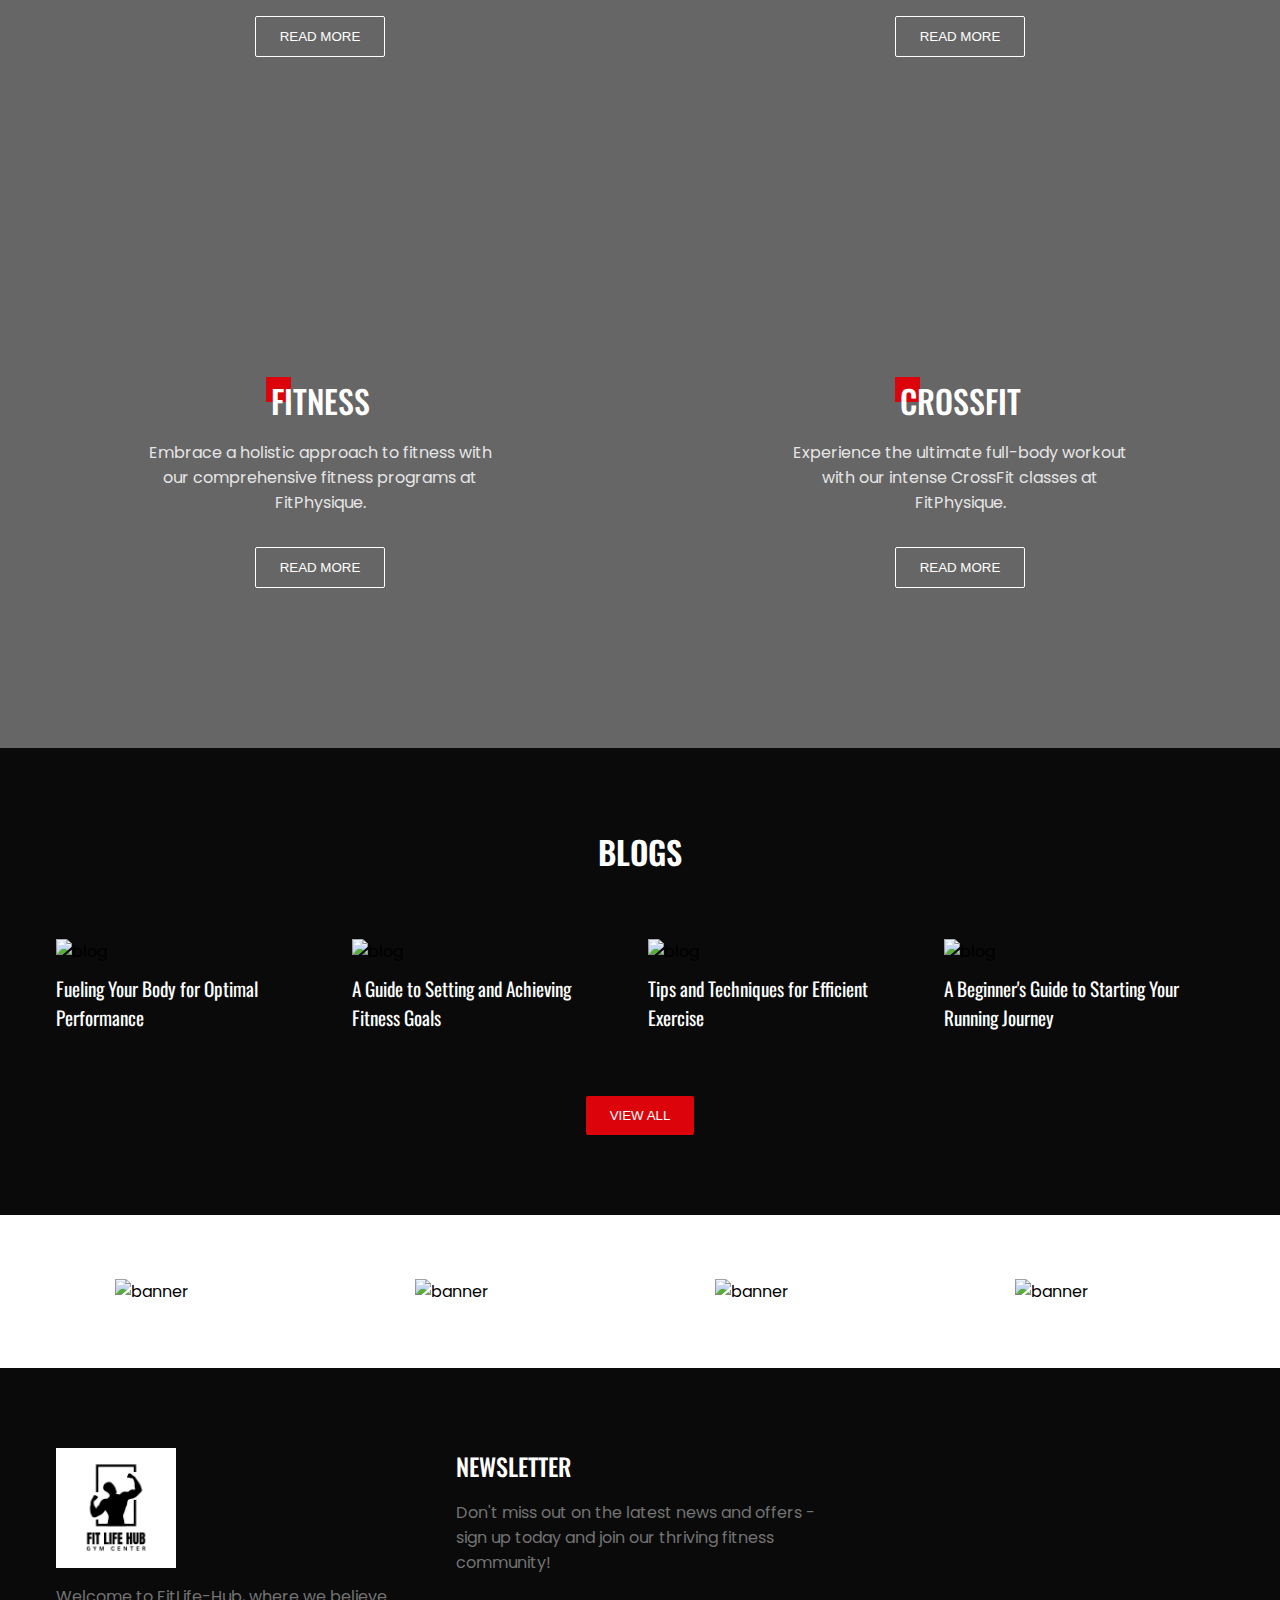
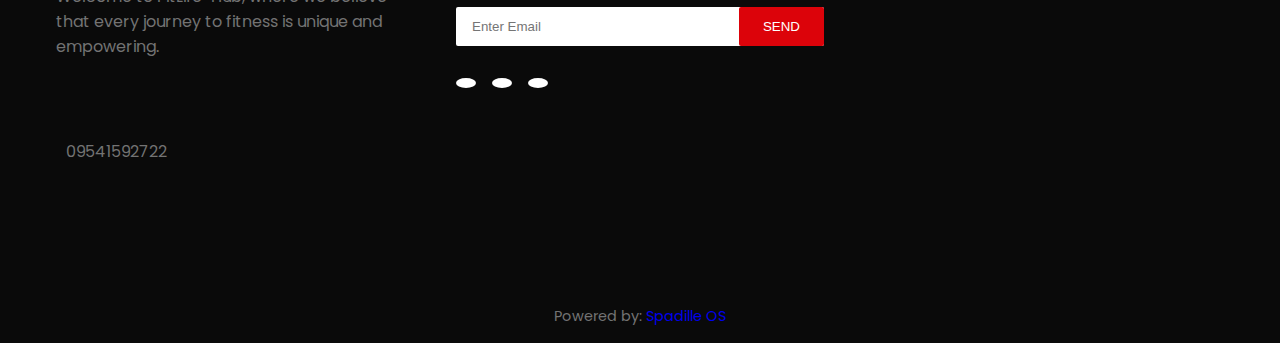
==== commit 0eb17bab: "Update index.html" ====
--- a/index.html
+++ b/index.html
@@ -21,7 +21,7 @@
       <div class="nav__bar">
         <div class="nav__header">
           <div class="nav__logo">
-            <a href="#"><img src="assets/logo.png" alt="logo" /></a>
+            <a href="#"><img src="Logo.jpeg" alt="logo" /></a>
           </div>
           <div class="nav__menu__btn" id="menu-btn">
             <i class="ri-menu-line"></i>
@@ -128,202 +128,7 @@
       </div>
     </section>
 
-    <section class="section__container trainer__container" id="trainer">
-      <h2 class="section__header">MEET OUR TRAINERS</h2>
-      <div class="trainer__grid">
-        <div class="trainer__card">
-          <img src="assets/trainer-1.jpg" alt="trainer" />
-          <h4>DAVID WILLIAMS</h4>
-          <p>Body Builder Coach</p>
-          <div class="trainer__socials">
-            <a href="#"><i class="ri-facebook-fill"></i></a>
-            <a href="#"><i class="ri-twitter-fill"></i></a>
-            <a href="#"><i class="ri-youtube-fill"></i></a>
-          </div>
-        </div>
-        <div class="trainer__card">
-          <img src="assets/trainer-2.jpg" alt="trainer" />
-          <h4>ROSY RIVERA</h4>
-          <p>Cardio Coach</p>
-          <div class="trainer__socials">
-            <a href="#"><i class="ri-facebook-fill"></i></a>
-            <a href="#"><i class="ri-twitter-fill"></i></a>
-            <a href="#"><i class="ri-youtube-fill"></i></a>
-          </div>
-        </div>
-        <div class="trainer__card">
-          <img src="assets/trainer-3.jpg" alt="trainer" />
-          <h4>MATT STONIE</h4>
-          <p>Fitness Coach</p>
-          <div class="trainer__socials">
-            <a href="#"><i class="ri-facebook-fill"></i></a>
-            <a href="#"><i class="ri-twitter-fill"></i></a>
-            <a href="#"><i class="ri-youtube-fill"></i></a>
-          </div>
-        </div>
-        <div class="trainer__card">
-          <img src="assets/trainer-4.jpg" alt="trainer" />
-          <h4>SOFIA LAUREN</h4>
-          <p>Crossfit Coach</p>
-          <div class="trainer__socials">
-            <a href="#"><i class="ri-facebook-fill"></i></a>
-            <a href="#"><i class="ri-twitter-fill"></i></a>
-            <a href="#"><i class="ri-youtube-fill"></i></a>
-          </div>
-        </div>
-      </div>
-    </section>
-
-    <section class="membership">
-      <div class="section__container membership__container">
-        <h2 class="section__header">MEMBERSHIP</h2>
-        <div class="membership__grid">
-          <div class="membership__card">
-            <h4>STANDARD</h4>
-            <ul>
-              <li>
-                <span><i class="ri-check-line"></i></span>
-                Gym floor access and standard equipment.
-              </li>
-              <li>
-                <span><i class="ri-check-line"></i></span>
-                Group fitness classes: yoga, Zumba, Pilates.
-              </li>
-              <li>
-                <span><i class="ri-check-line"></i></span>
-                Complimentary fitness consultations.
-              </li>
-              <li>
-                <span><i class="ri-check-line"></i></span>
-                Locker room and showers.
-              </li>
-              <li>
-                <span><i class="ri-check-line"></i></span>
-                Nutritional guidance and snacks.
-              </li>
-              <li>
-                <span><i class="ri-check-line"></i></span>
-                Member discounts on merchandise.
-              </li>
-            </ul>
-            <h3><sup>$</sup>30<span>/month</span></h3>
-            <button class="btn btn__primary">BUY NOW</button>
-          </div>
-          <div class="membership__card">
-            <h4>PROFESSIONAL</h4>
-            <ul>
-              <li>
-                <span><i class="ri-check-line"></i></span>
-                Standard Membership facilities included.
-              </li>
-              <li>
-                <span><i class="ri-check-line"></i></span>
-                Priority booking for personal training.
-              </li>
-              <li>
-                <span><i class="ri-check-line"></i></span>
-                Access to advanced equipment.
-              </li>
-              <li>
-                <span><i class="ri-check-line"></i></span>
-                Complimentary fitness consultations.
-              </li>
-              <li>
-                <span><i class="ri-check-line"></i></span>
-                Exclusive member events and workshops.
-              </li>
-              <li>
-                <span><i class="ri-check-line"></i></span>
-                Discounts on additional services.
-              </li>
-            </ul>
-            <h3><sup>$</sup>45<span>/month</span></h3>
-            <button class="btn btn__primary">BUY NOW</button>
-          </div>
-          <div class="membership__card">
-            <h4>ULTIMATE</h4>
-            <ul>
-              <li>
-                <span><i class="ri-check-line"></i></span>
-                Standard and Professional facilities included.
-              </li>
-              <li>
-                <span><i class="ri-check-line"></i></span>
-                Unlimited access to premium amenities.
-              </li>
-              <li>
-                <span><i class="ri-check-line"></i></span>
-                Reserved parking or valet service.
-              </li>
-              <li>
-                <span><i class="ri-check-line"></i></span>
-                Complimentary premium fitness classes.
-              </li>
-              <li>
-                <span><i class="ri-check-line"></i></span>
-                Customized workout plans.
-              </li>
-              <li>
-                <span><i class="ri-check-line"></i></span>
-                Priority access to guest passes and events.
-              </li>
-            </ul>
-            <h3><sup>$</sup>60<span>/month</span></h3>
-            <button class="btn btn__primary">BUY NOW</button>
-          </div>
-        </div>
-      </div>
-    </section>
-    <section class="section__container client__container" id="client">
-      <h2 class="section__header">OUR TESTIMONIALS</h2>
-      <!-- Slider main container -->
-      <div class="swiper">
-        <!-- Additional required wrapper -->
-        <div class="swiper-wrapper">
-          <!-- Slides -->
-          <div class="swiper-slide">
-            <div class="client__card">
-              <img src="assets/client-1.jpg" alt="client" />
-              <div><i class="ri-double-quotes-r"></i></div>
-              <p>
-                I've been a member at FitPhysique for over a year now, and I
-                couldn't be happier with my experience. The range of classes
-                offered here is impressive - from high-energy cardio sessions to
-                relaxing yoga classes, there's something for everyone.
-              </p>
-              <h4>Sarah Johnson</h4>
-            </div>
-          </div>
-          <div class="swiper-slide">
-            <div class="client__card">
-              <img src="assets/client-2.jpg" alt="client" />
-              <div><i class="ri-double-quotes-r"></i></div>
-              <p>
-                The classes are always well-planned and engaging, and the
-                instructors do an excellent job of keeping us motivated
-                throughout. I'm so grateful to have found such a supportive and
-                inclusive gym.
-              </p>
-              <h4>Michael Wong</h4>
-            </div>
-          </div>
-          <div class="swiper-slide">
-            <div class="client__card">
-              <img src="/marco.jpeg" alt="client" />
-              <div><i class="ri-double-quotes-r"></i></div>
-              <p>
-                I've tried many gyms coaching in the past, but none of them compare to
-                Fitlife-Hub. From the moment I search this website, I felt
-                welcomed and supported by fellow members alike.
-              </p>
-              <h4>Marco Luis</h4>
-            </div>
-          </div>
-        </div>
-        <!-- If we need pagination -->
-        <div class="swiper-pagination"></div>
-      </div>
-    </section>
+
 
     <section class="blog" id="blog">
       <div class="section__container blog__container">
@@ -363,7 +168,7 @@
       <div class="section__container footer__container">
         <div class="footer__col">
           <div class="footer__logo">
-            <a href="#"><img src="assets/logo.png" alt="logo" /></a>
+            <a href="#"><img src="Logo.jpeg" alt="logo" /></a>
           </div>
           <p>
             Welcome to FitLife-Hub, where we believe that every journey to
@@ -390,20 +195,7 @@
             </li>
           </ul>
         </div>
-        <div class="footer__col">
-          <h4>GALLERY</h4>
-          <div class="gallery__grid">
-            <img src="assets/gallery-1.jpg" alt="gallery" />
-            <img src="assets/gallery-2.jpg" alt="gallery" />
-            <img src="assets/gallery-3.jpg" alt="gallery" />
-            <img src="assets/gallery-4.jpg" alt="gallery" />
-            <img src="assets/gallery-5.jpg" alt="gallery" />
-            <img src="assets/gallery-6.jpg" alt="gallery" />
-            <img src="assets/gallery-7.jpg" alt="gallery" />
-            <img src="assets/gallery-8.jpg" alt="gallery" />
-            <img src="assets/gallery-9.jpg" alt="gallery" />
-          </div>
-        </div>
+ 
         <div class="footer__col">
           <h4>NEWSLETTER</h4>
           <p>
@@ -422,7 +214,7 @@
         </div>
       </div>
       <div class="footer__bar">
-        Website 2025
+        Powered by: <a href="#">Spadille OS</a>
       </div>
     </footer>
 
